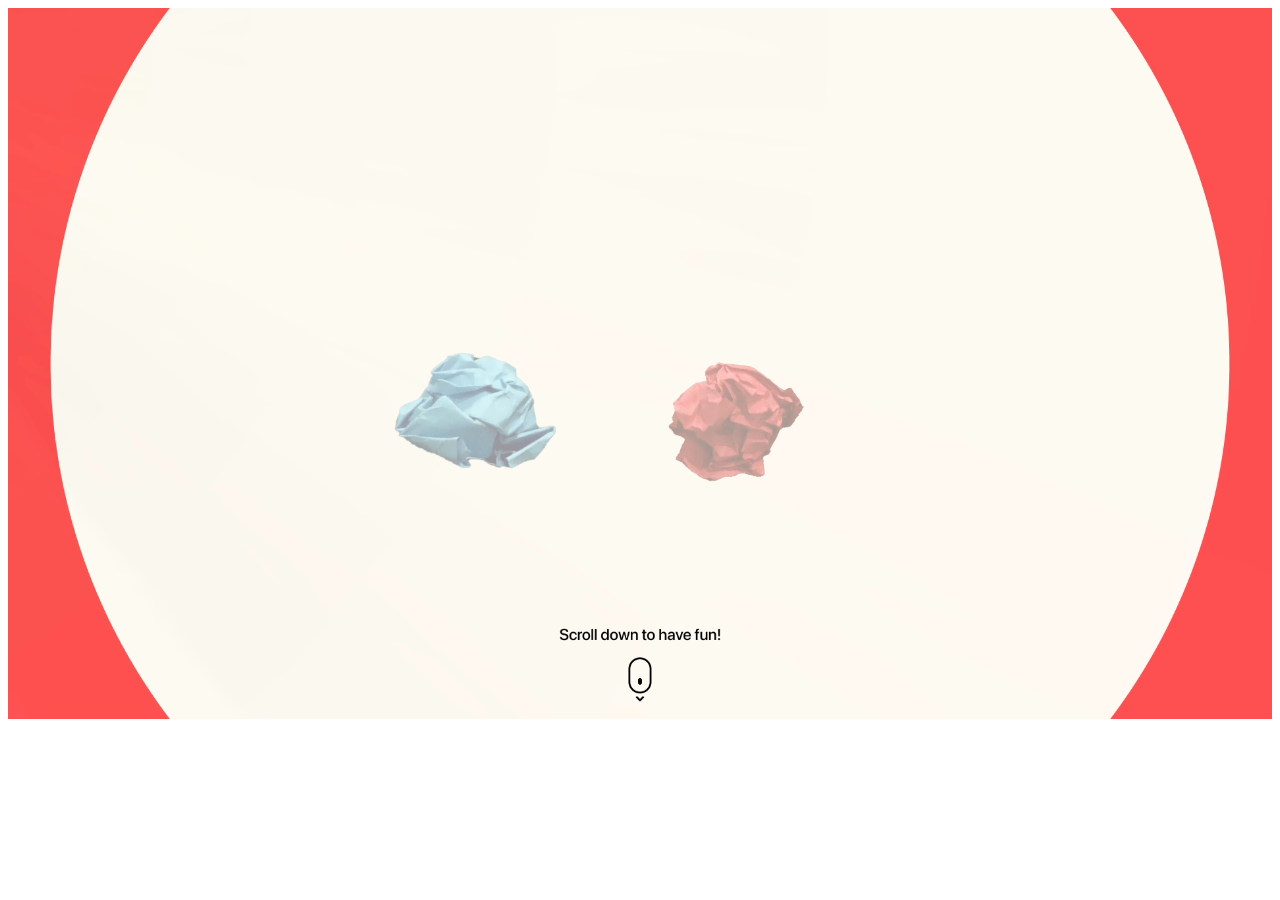
==== 2/index.html @ 9c1a334a "new pages" ====
<!DOCTYPE html>
<html lang="en">
<head>
    <meta charset="UTF-8">
    <meta name="viewport" content="width=device-width, initial-scale=1.0">
    <title>Video on-scroll Animation</title>
    <link rel="stylesheet" href="styles.css">
</head>
<body>
    <div class="video-container">
        <video id="heroVideo" width="100%" preload="auto">
            <source src="\../full-sdthf.webm" type="video/webm">
            Your browser does not support the video tag.
        </video>
    </div>
    <div class="content">
        <!-- Your other content goes here -->
    </div>
    <script src="../script.js""></script>
</body>
</html>
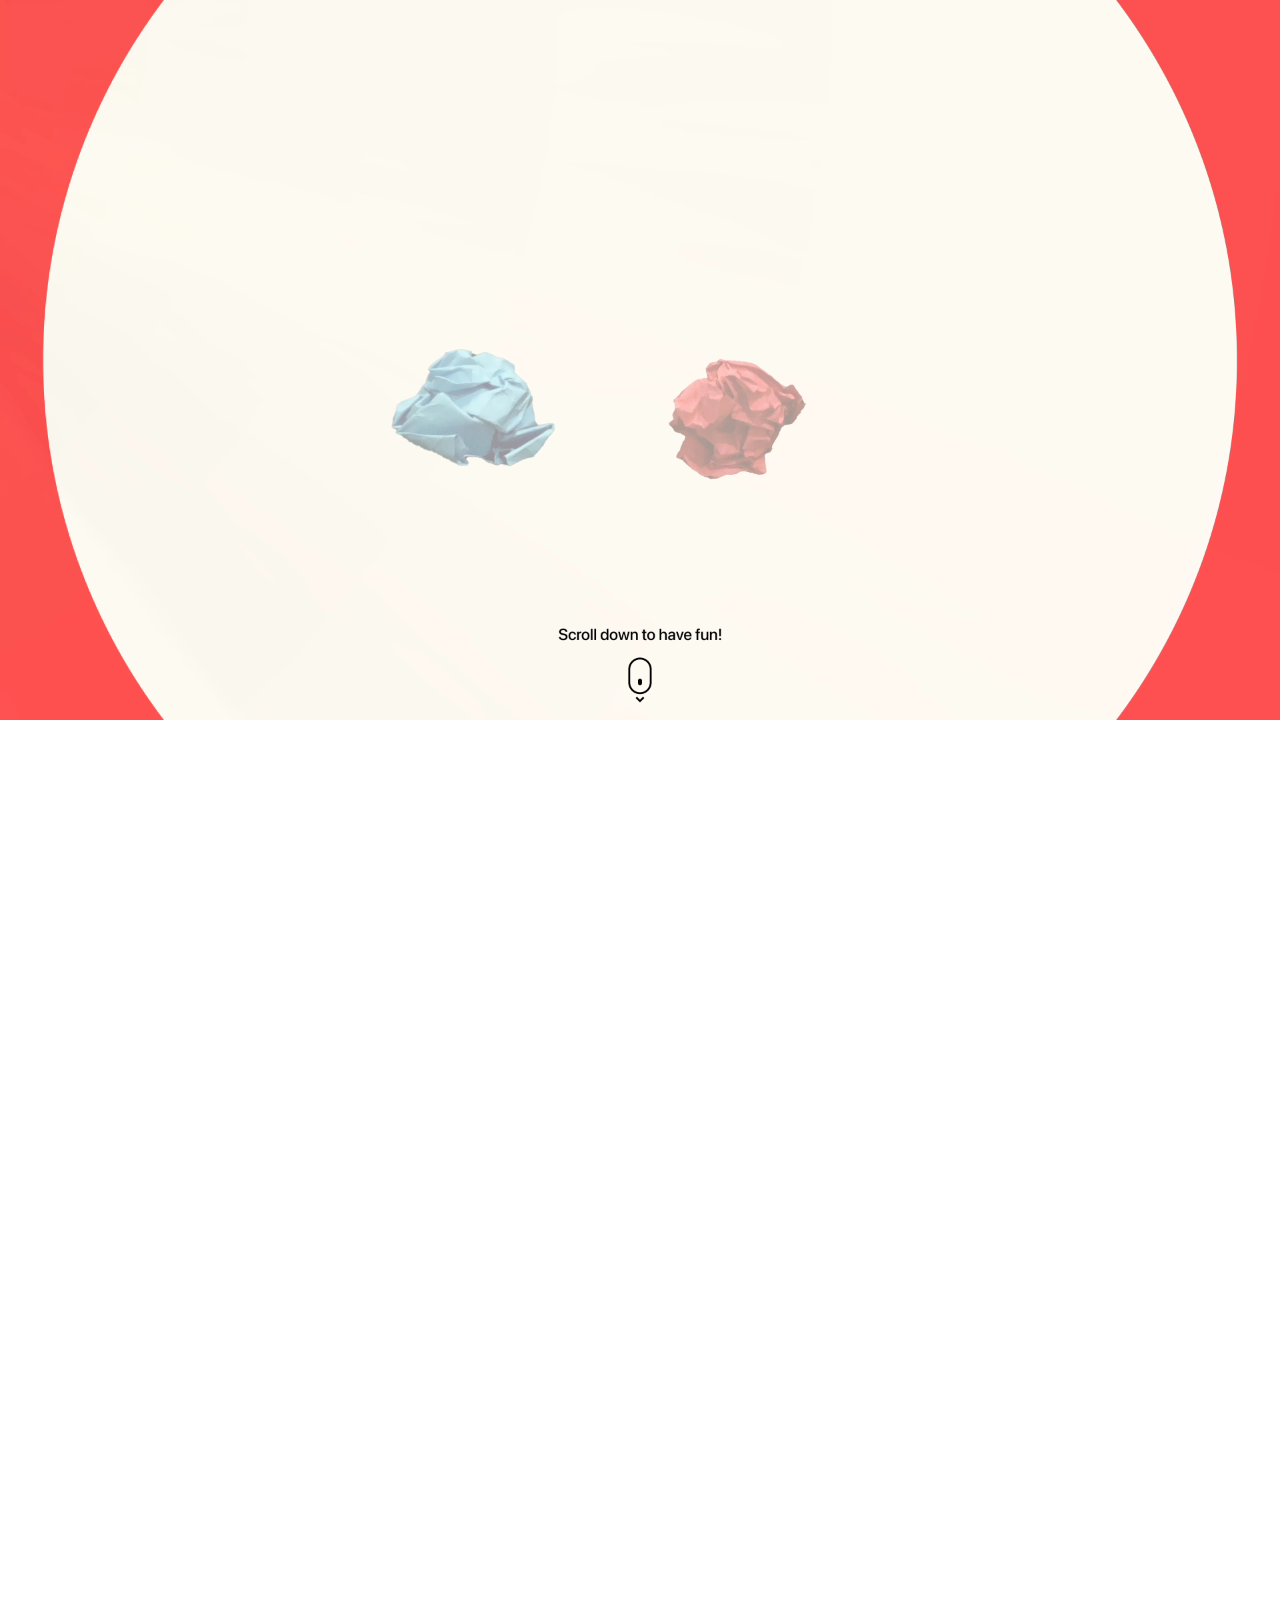
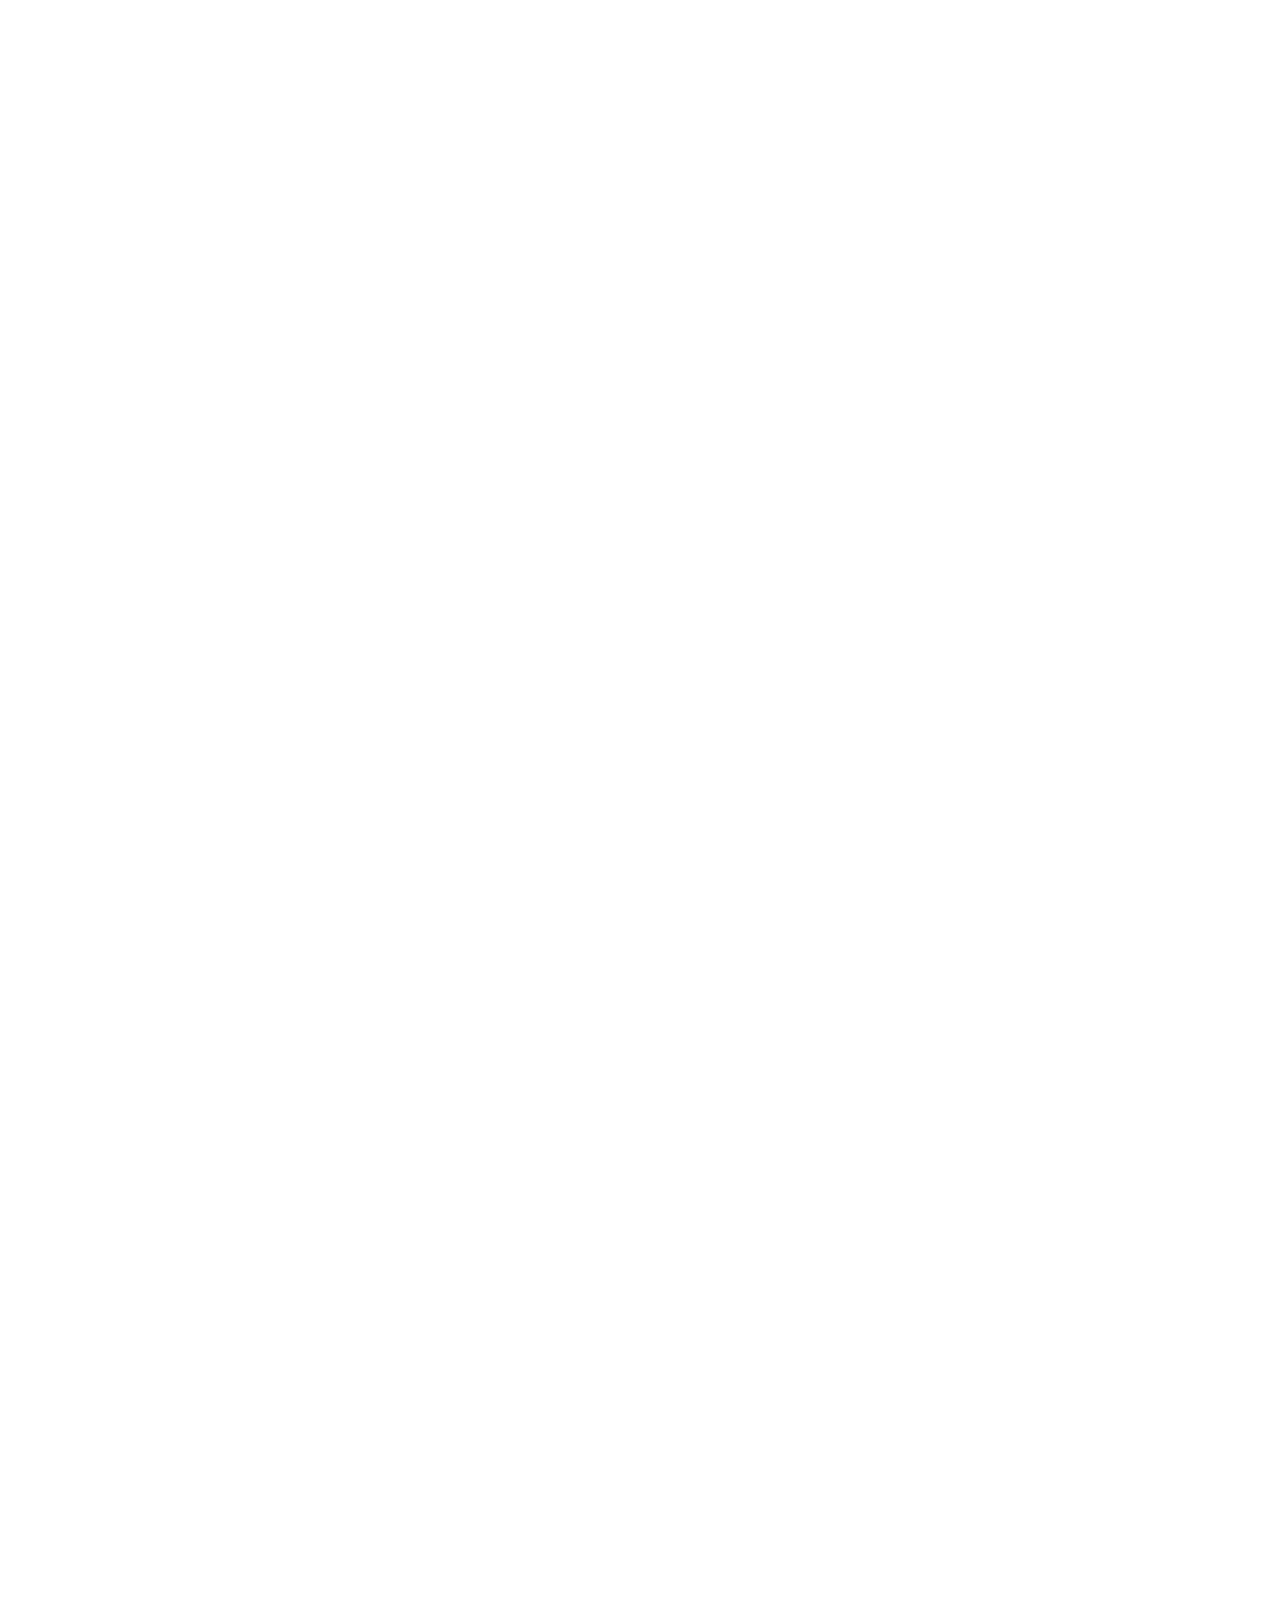
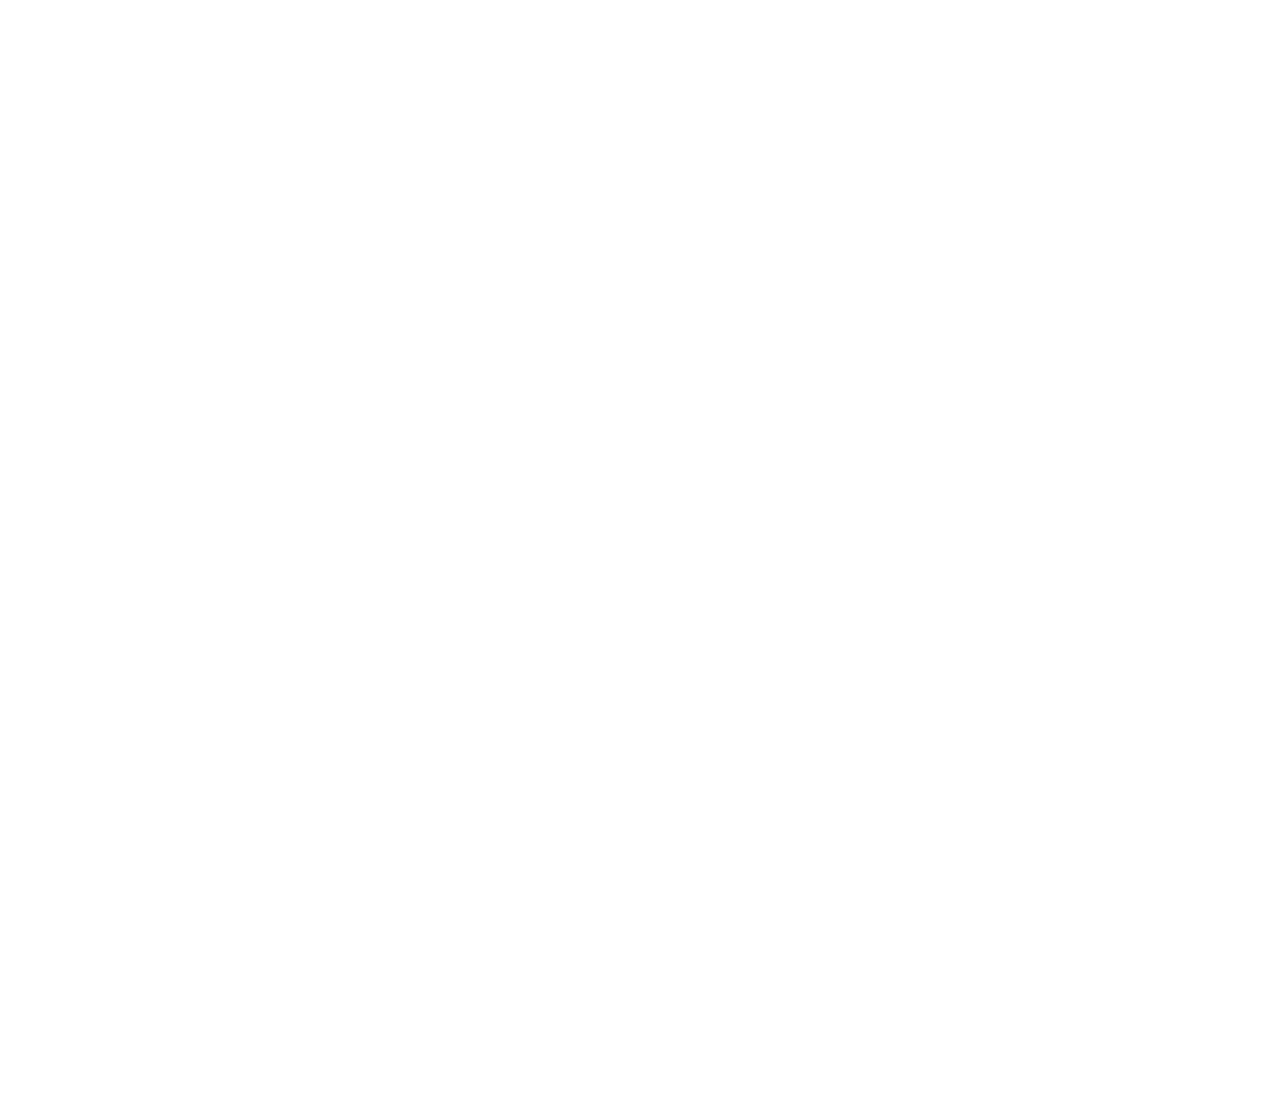
==== commit 6cd3239c: "fix css path" ====
--- a/2/index.html
+++ b/2/index.html
@@ -4,12 +4,12 @@
     <meta charset="UTF-8">
     <meta name="viewport" content="width=device-width, initial-scale=1.0">
     <title>Video on-scroll Animation</title>
-    <link rel="stylesheet" href="styles.css">
+    <link rel="stylesheet" href="../styles.css">
 </head>
 <body>
     <div class="video-container">
         <video id="heroVideo" width="100%" preload="auto">
-            <source src="\../full-sdthf.webm" type="video/webm">
+            <source src="../full-sdthf.webm" type="video/webm">
             Your browser does not support the video tag.
         </video>
     </div>
--- a/styles.css
+++ b/styles.css
@@ -0,0 +1,22 @@
+
+body {
+    margin: 0;
+}
+
+
+.video-container {
+    position: sticky;
+    top: 0;
+    width: 100%;
+    z-index: 1; /* Optional, to ensure the video stays above other content */
+}
+
+video {
+    width: 100%;
+    display: block;
+}
+
+.content {
+    min-height: 400vh; /* Adjust this value based on your needs */
+    /* Add your other content styling here */
+}
